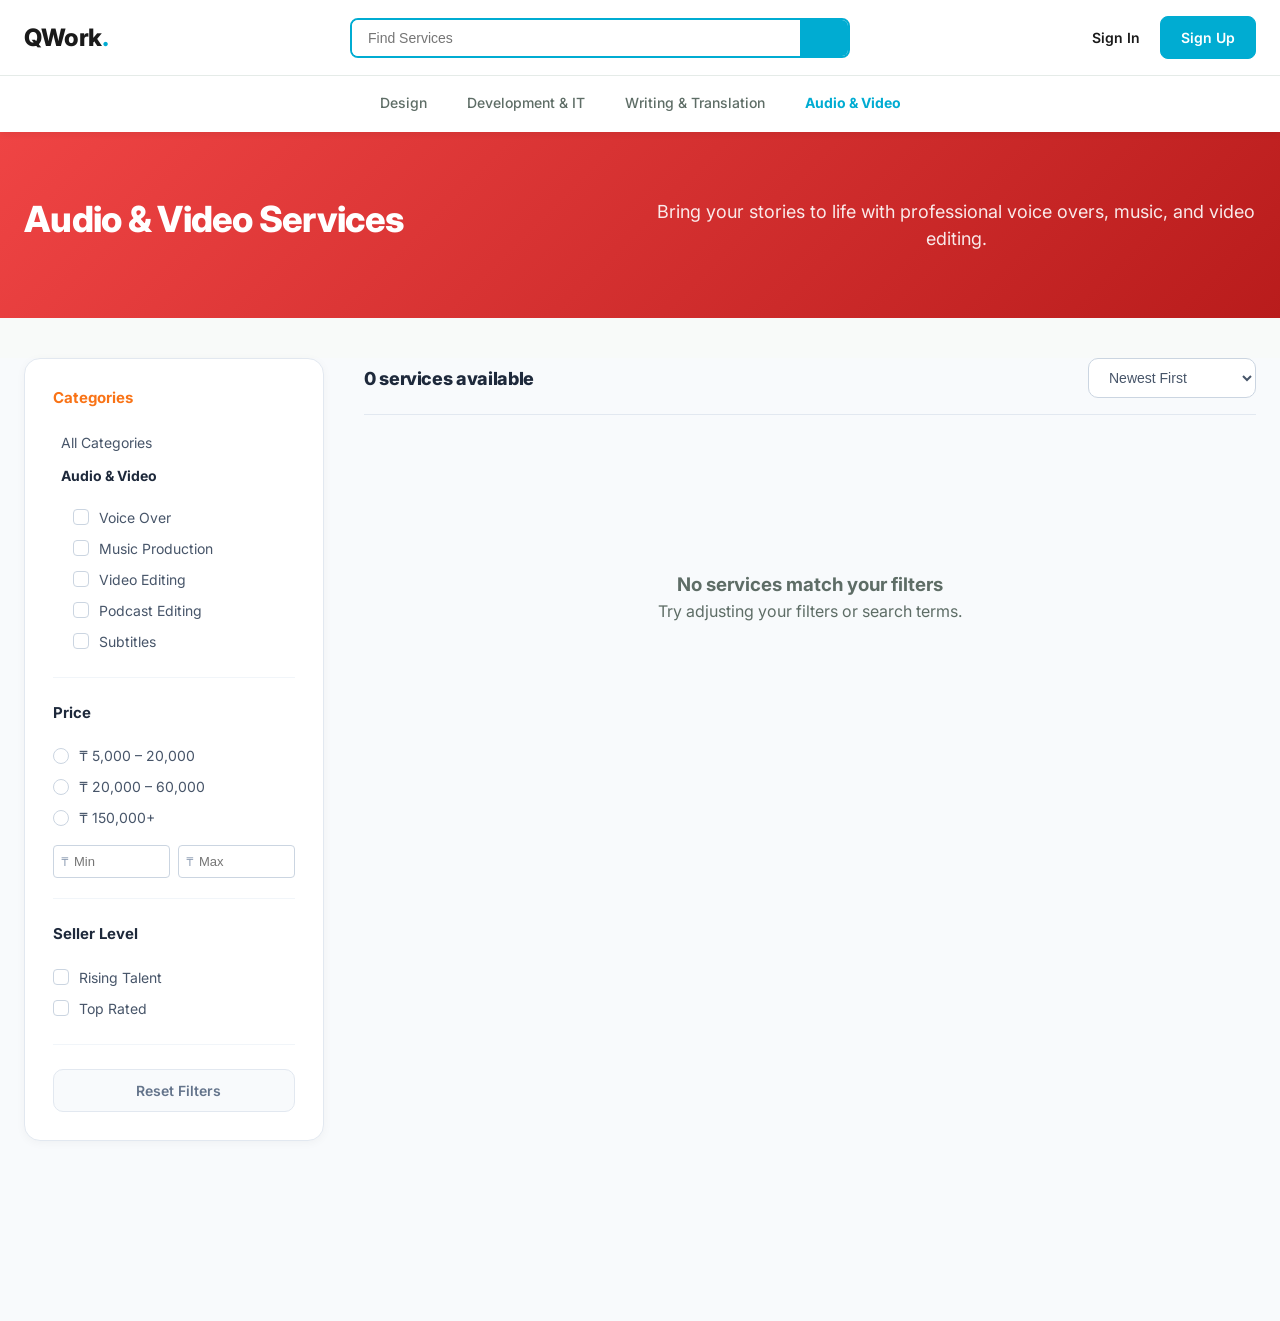
==== frontend/audio.html @ 4cd012d3 "Add category pages and unify header navigation Add category-specific listing pages (design.html, dev" ====
<!DOCTYPE html>
<html lang="en">

<head>
    <meta charset="UTF-8">
    <meta name="viewport" content="width=device-width, initial-scale=1.0">
    <title>Audio & Video Services - QWork</title>
    <link rel="preconnect" href="https://fonts.googleapis.com">
    <link rel="preconnect" href="https://fonts.gstatic.com" crossorigin>
    <link href="https://fonts.googleapis.com/css2?family=Inter:wght@400;500;600;700;800&display=swap" rel="stylesheet">
    <link rel="stylesheet" href="styles.css">
    <script src="https://unpkg.com/@phosphor-icons/web"></script>
    <style>
        .category-hero {
            background: linear-gradient(135deg, #ef4444 0%, #b91c1c 100%);
            padding: 60px 0;
            color: white;
            text-align: center;
            margin-bottom: 40px;
        }

        .category-hero h1 {
            font-size: 36px;
            font-weight: 800;
            margin-bottom: 12px;
        }

        .category-hero p {
            font-size: 18px;
            opacity: 0.9;
        }

        .catalog-container {
            max-width: 1400px;
            margin: 0 auto;
            padding: 0 24px 80px;
        }

        .catalog-grid {
            display: grid;
            grid-template-columns: repeat(auto-fill, minmax(300px, 1fr));
            gap: 24px;
        }

        .no-results {
            grid-column: 1 / -1;
            text-align: center;
            padding: 100px 0;
            color: var(--text-secondary);
        }

        .no-results i {
            font-size: 64px;
            margin-bottom: 16px;
            opacity: 0.2;
        }
    </style>
</head>

<body>
    <header class="header">
        <div class="header-top">
            <div class="nav-container">
                <a href="index.html" class="logo">QWork</a>
                <div class="header-search">
                    <input type="text" placeholder="Find Services">
                    <button type="submit" class="search-btn"><i class="ph ph-magnifying-glass"></i></button>
                </div>
                <div class="header-actions" id="guest-actions">
                    <a href="auth.html" class="sign-in-link">Sign In</a>
                    <a href="auth.html" class="btn btn-primary">Sign Up</a>
                </div>
                <div class="header-actions" id="user-actions" style="display: none;">
                    <a href="dashboard.html" class="nav-item">Dashboard</a>
                    <a href="messages.html" class="nav-item">Messages</a>
                    <button class="icon-btn" aria-label="Notifications" style="font-size: 20px; color: var(--text-secondary);"><i class="ph ph-bell"></i></button>
                    <div class="user-dropdown-wrapper" id="user-dropdown">
                        <div class="user-profile-trigger" id="profile-trigger">
                            <img src="https://i.pravatar.cc/100?img=1" alt="Profile" id="user-avatar" class="avatar-small" style="width: 32px; height: 32px; border-radius: 50%; object-fit: cover; border: 1px solid var(--border);">
                            <span id="user-name-display" class="user-name-display">User</span>
                            <i class="ph ph-caret-down" style="font-size: 12px; color: var(--text-secondary);"></i>
                        </div>
                        <div class="user-dropdown-menu">
                            <a href="profile.html" class="user-menu-item">Profile</a>
                            <a href="profile.html?edit=true" class="user-menu-item">Settings</a>
                            <a href="#" class="user-menu-item">Cash Flow</a>
                            <div class="user-menu-divider"></div>
                            <a href="#" onclick="logoutUser(event)" class="user-menu-item sign-out">Sign out</a>
                        </div>
                    </div>
                </div>
            </div>
        </div>
        <div class="header-bottom">
            <div class="nav-container">
                <ul class="category-nav">
                    <li class="cat-item has-dropdown">
                        <a href="design.html">Design</a>
                        <div class="cat-dropdown">
                            <div class="dropdown-col">
                                <h4>Design</h4>
                                <a href="design.html?sub=Logo Design">Logo Design</a>
                                <a href="design.html?sub=Brand Identity">Brand Identity</a>
                                <a href="design.html?sub=Illustration">Illustration</a>
                            </div>
                            <div class="dropdown-divider"></div>
                            <div class="dropdown-col">
                                <h4 style="visibility: hidden;">&nbsp;</h4>
                                <a href="design.html?sub=UI/UX Design">UI/UX Design</a>
                                <a href="design.html?sub=Poster & Flyer">Poster & Flyer</a>
                            </div>
                        </div>
                    </li>
                    <li class="cat-item has-dropdown">
                        <a href="development.html">Development & IT</a>
                        <div class="cat-dropdown">
                            <div class="dropdown-col">
                                <h4>Development & IT</h4>
                                <a href="development.html?sub=Web Development">Web Development</a>
                                <a href="development.html?sub=Mobile Apps">Mobile Apps</a>
                                <a href="development.html?sub=WordPress">WordPress</a>
                            </div>
                            <div class="dropdown-divider"></div>
                            <div class="dropdown-col">
                                <h4 style="visibility: hidden;">&nbsp;</h4>
                                <a href="development.html?sub=SEO">SEO</a>
                                <a href="development.html?sub=Database">Database</a>
                            </div>
                        </div>
                    </li>
                    <li class="cat-item has-dropdown">
                        <a href="writing.html">Writing & Translation</a>
                        <div class="cat-dropdown">
                            <div class="dropdown-col">
                                <h4>Writing & Translation</h4>
                                <a href="writing.html?sub=Articles & Blog Posts">Articles & Blog Posts</a>
                                <a href="writing.html?sub=Copywriting">Copywriting</a>
                                <a href="writing.html?sub=Translations">Translations</a>
                            </div>
                            <div class="dropdown-divider"></div>
                            <div class="dropdown-col">
                                <h4 style="visibility: hidden;">&nbsp;</h4>
                                <a href="writing.html?sub=Proofreading">Proofreading</a>
                                <a href="writing.html?sub=Creative Writing">Creative Writing</a>
                            </div>
                        </div>
                    </li>
                    <li class="cat-item has-dropdown">
                        <a href="audio.html" style="color: var(--primary); font-weight: 700;">Audio & Video</a>
                        <div class="cat-dropdown">
                            <div class="dropdown-col">
                                <h4>Audio & Video</h4>
                                <a href="audio.html?sub=Voice Over">Voice Over</a>
                                <a href="audio.html?sub=Music Production">Music Production</a>
                                <a href="audio.html?sub=Video Editing">Video Editing</a>
                            </div>
                            <div class="dropdown-divider"></div>
                            <div class="dropdown-col">
                                <h4 style="visibility: hidden;">&nbsp;</h4>
                                <a href="audio.html?sub=Podcast Editing">Podcast Editing</a>
                                <a href="audio.html?sub=Subtitles">Subtitles</a>
                            </div>
                        </div>
                    </li>
                </ul>
            </div>
        </div>
    </header>

    <div class="category-hero">
        <div class="nav-container">
            <h1>Audio & Video Services</h1>
            <p>Bring your stories to life with professional voice overs, music, and video editing.</p>
        </div>
    </div>

    <main class="catalog-page-wrapper">
        <div class="catalog-container">
            <!-- Sidebar with Filters -->
            <aside class="catalog-sidebar">
                <div class="filter-section">
                    <span class="filter-section-title orange">Categories</span>
                    <ul class="filter-category-list">
                        <li class="filter-category-item" onclick="window.location.href='index.html'"><i class="ph ph-caret-left"></i> All Categories</li>
                        <li class="filter-category-item active"><i class="ph ph-caret-down"></i> Audio & Video</li>
                        <div class="filter-controls" style="padding-left: 20px; margin-top: 10px;">
                            <label class="custom-control">
                                <input type="checkbox" name="subcategory" value="Voice Over" onchange="applyFilters()">
                                <span>Voice Over</span>
                            </label>
                            <label class="custom-control">
                                <input type="checkbox" name="subcategory" value="Music Production" onchange="applyFilters()">
                                <span>Music Production</span>
                            </label>
                            <label class="custom-control">
                                <input type="checkbox" name="subcategory" value="Video Editing" onchange="applyFilters()">
                                <span>Video Editing</span>
                            </label>
                            <label class="custom-control">
                                <input type="checkbox" name="subcategory" value="Podcast Editing" onchange="applyFilters()">
                                <span>Podcast Editing</span>
                            </label>
                            <label class="custom-control">
                                <input type="checkbox" name="subcategory" value="Subtitles" onchange="applyFilters()">
                                <span>Subtitles</span>
                            </label>
                        </div>
                    </ul>
                </div>

                <div class="filter-section">
                    <span class="filter-section-title">Price</span>
                    <div class="filter-controls">
                        <label class="custom-control">
                            <input type="radio" name="price_range" onchange="setPriceRange(5000, 20000)">
                            <span>₸ 5,000 – 20,000</span>
                        </label>
                        <label class="custom-control">
                            <input type="radio" name="price_range" onchange="setPriceRange(20000, 60000)">
                            <span>₸ 20,000 – 60,000</span>
                        </label>
                        <label class="custom-control">
                            <input type="radio" name="price_range" onchange="setPriceRange(150000, null)">
                            <span>₸ 150,000+</span>
                        </label>
                    </div>
                    <div class="price-range-container">
                        <div class="price-input-box">
                            <input type="number" id="min-price" placeholder="Min" oninput="applyFilters()">
                        </div>
                        <div class="price-input-box">
                            <input type="number" id="max-price" placeholder="Max" oninput="applyFilters()">
                        </div>
                    </div>
                </div>

                <div class="filter-section">
                    <span class="filter-section-title">Seller Level</span>
                    <div class="filter-controls">
                        <label class="custom-control">
                            <input type="checkbox" name="level">
                            <span>Rising Talent</span>
                        </label>
                        <label class="custom-control">
                            <input type="checkbox" name="level">
                            <span>Top Rated</span>
                        </label>
                    </div>
                </div>

                <div class="filter-footer">
                    <button class="reset-filters-btn" onclick="resetFilters()">
                        <i class="ph ph-arrows-counter-clockwise"></i> Reset Filters
                    </button>
                </div>
            </aside>

            <!-- Main Content Area -->
            <section class="dashboard-content">
                <div class="catalog-results-header">
                    <div class="results-info" id="results-count">0 services available</div>
                    <div class="sort-dropdown">
                        <select onchange="applyFilters()" id="sort-select">
                            <option value="newest">Newest First</option>
                            <option value="price-low">Price: Low to High</option>
                            <option value="price-high">Price: High to Low</option>
                        </select>
                    </div>
                </div>
                <div class="catalog-grid" id="catalog-grid">
                    <!-- Dynamic cards injected here -->
                </div>

                <!-- Show More -->
                <div class="show-more-container" id="show-more-wrapper" style="display: none;">
                    <button class="show-more-btn" onclick="showMore()">
                        Show More Services <i class="ph ph-caret-down"></i>
                    </button>
                </div>
            </section>
        </div>
    </main>

    <script src="script.js"></script>
    <script>
        let allGigs = [];
        let filteredGigs = [];
        let visibleCount = 9;

        document.addEventListener('DOMContentLoaded', () => {
            allGigs = JSON.parse(localStorage.getItem('qwork_my_gigs') || '[]')
                        .filter(g => g.category === 'Audio & Video' && g.status === 'Active');
            
            // Handle subcategory deep linking
            const urlParams = new URLSearchParams(window.location.search);
            const subParam = urlParams.get('sub');
            if (subParam) {
                const checkbox = Array.from(document.querySelectorAll('input[name="subcategory"]'))
                    .find(cb => cb.value === subParam);
                if (checkbox) checkbox.checked = true;
            }
            
            applyFilters();
        });

        function applyFilters() {
            filteredGigs = [...allGigs];

            // Filter by subcategory
            const selectedSubs = Array.from(document.querySelectorAll('input[name="subcategory"]:checked')).map(cb => cb.value);
            if (selectedSubs.length > 0) {
                filteredGigs = filteredGigs.filter(g => selectedSubs.includes(g.subcategory));
            }

            // Filter by price
            const min = document.getElementById('min-price').value;
            const max = document.getElementById('max-price').value;
            if (min) filteredGigs = filteredGigs.filter(g => Number(g.price) >= Number(min));
            if (max) filteredGigs = filteredGigs.filter(g => Number(g.price) <= Number(max));

            // Sort
            const sortBy = document.getElementById('sort-select').value;
            if (sortBy === 'price-low') filteredGigs.sort((a, b) => a.price - b.price);
            if (sortBy === 'price-high') filteredGigs.sort((a, b) => b.price - a.price);
            if (sortBy === 'newest') filteredGigs.sort((a, b) => b.id - a.id);

            visibleCount = 9;
            renderGigs();
        }

        function setPriceRange(min, max) {
            document.getElementById('min-price').value = min || '';
            document.getElementById('max-price').value = max || '';
            applyFilters();
        }

        function showMore() {
            visibleCount += 9;
            renderGigs();
        }

        function renderGigs() {
            const grid = document.getElementById('catalog-grid');
            const wrapper = document.getElementById('show-more-wrapper');
            const countDisplay = document.getElementById('results-count');
            
            const toShow = filteredGigs.slice(0, visibleCount);
            
            countDisplay.textContent = `${filteredGigs.length} services available`;

            if (filteredGigs.length === 0) {
                grid.innerHTML = `
                    <div class="no-results">
                        <i class="ph ph-magnifying-glass"></i>
                        <h3>No services match your filters</h3>
                        <p>Try adjusting your filters or search terms.</p>
                    </div>
                `;
                wrapper.style.display = 'none';
                return;
            }

            grid.innerHTML = '';
            toShow.forEach(gig => {
                const card = document.createElement('div');
                card.className = 'service-card';
                card.onclick = () => window.location.href = `service-detail.html?id=${gig.id}`;
                
                const imgHtml = gig.image
                    ? `<img src="${gig.image}" alt="${gig.title}">`
                    : `<div style="height:100%; display:flex; align-items:center; justify-content:center; background:#e2e8f0;"><i class="ph ph-image" style="font-size:48px; color:#94a3b8;"></i></div>`;

                const authorName = gig.author_name || "User";
                const authorAvatar = gig.author_avatar || "https://i.pravatar.cc/100?img=1";

                card.innerHTML = `
                    <div class="service-image">
                        ${imgHtml}
                        <span class="service-tag">${gig.subcategory || gig.category}</span>
                    </div>
                    <div class="service-content">
                        <div class="service-author">
                            <img src="${authorAvatar}" alt="${authorName}">
                            <div>
                                <span class="author-name">${authorName}</span>
                                <span class="author-rating"><i class="ph-fill ph-star"></i> 5.0 (New)</span>
                            </div>
                        </div>
                        <h3 class="service-title">${gig.title}</h3>
                        <div class="service-footer">
                            <span class="price-label">FROM</span>
                            <span class="price-value">₸ ${Number(gig.price).toLocaleString()}</span>
                        </div>
                    </div>
                `;
                grid.appendChild(card);
            });

            // Toggle Show More button
            if (visibleCount < filteredGigs.length) {
                wrapper.style.display = 'flex';
            } else {
                wrapper.style.display = 'none';
            }
        }

        function resetFilters() {
            document.querySelectorAll('input[name="subcategory"]').forEach(cb => cb.checked = false);
            document.querySelectorAll('input[name="price_range"]').forEach(rb => rb.checked = false);
            document.querySelectorAll('input[name="level"]').forEach(cb => cb.checked = false);
            document.getElementById('min-price').value = '';
            document.getElementById('max-price').value = '';
            document.getElementById('sort-select').value = 'newest';
            applyFilters();
        }
    </script>
</body>
</html>
---- frontend/styles.css ----
:root {
    --primary: #00acd2;
    --primary-dark: #aeff00;
    --primary-light: #E5F4EE;
    --secondary: #EAF0EC;
    --bg-color: #F8FAF9;
    --text-primary: #1A1A1A;
    --text-secondary: #5E6D66;
    --white: #FFFFFF;
    --border: #E5EBE8;
    --shadow-sm: 0 4px 6px -1px rgba(0, 0, 0, 0.05);
    --shadow-md: 0 10px 15px -3px rgba(0, 0, 0, 0.08);
    --shadow-lg: 0 20px 25px -5px rgba(0, 0, 0, 0.1);

    --radius-sm: 8px;
    --radius-md: 16px;
    --radius-lg: 24px;
    --radius-full: 9999px;

    --font-main: 'Inter', sans-serif;
}

* {
    margin: 0;
    padding: 0;
    box-sizing: border-box;
}

body {
    font-family: var(--font-main);
    background-color: var(--bg-color);
    color: var(--text-primary);
    line-height: 1.5;
    -webkit-font-smoothing: antialiased;
}

a {
    text-decoration: none;
    color: inherit;
}

button {
    cursor: pointer;
    border: none;
    background: none;
    font-family: inherit;
}

/* Header */
.header {
    background: var(--white);
    position: sticky;
    top: 0;
    z-index: 100;
    box-shadow: 0 4px 6px -1px rgba(0, 0, 0, 0.05);
}

.header-top {
    padding: 16px 0;
    border-bottom: 1px solid var(--border);
}

.nav-container {
    max-width: 1450px;
    margin: 0 auto;
    padding: 0 24px;
    display: flex;
    align-items: center;
    justify-content: space-between;
}

.logo {
    font-size: 24px;
    font-weight: 800;
    color: var(--text-primary);
    letter-spacing: -0.5px;
}

.logo::after {
    content: '.';
    color: var(--primary);
}

.header-search {
    flex: 1;
    max-width: 500px;
    margin: 0 40px;
    display: flex;
    background: var(--white);
    border: 2px solid var(--primary);
    border-radius: var(--radius-sm);
    overflow: hidden;
}

.header-search input {
    flex: 1;
    border: none;
    padding: 10px 16px;
    outline: none;
    font-size: 14px;
}

.search-btn {
    background: var(--primary);
    color: white;
    border: none;
    padding: 0 24px;
    cursor: pointer;
    display: flex;
    align-items: center;
    justify-content: center;
    font-size: 18px;
    transition: background 0.2s;
}

.search-btn:hover {
    background: var(--primary-dark);
}

.header-actions {
    display: flex;
    align-items: center;
    gap: 20px;
}

.sign-in-link {
    font-size: 14px;
    font-weight: 600;
    color: var(--text-primary);
}

.sign-in-link:hover {
    color: var(--primary);
}

.freelancer-link {
    font-size: 14px;
    color: var(--text-primary);
    font-weight: 500;
}

.freelancer-link:hover {
    color: var(--primary);
}

.nav-item {
    font-size: 14px;
    font-weight: 500;
    color: var(--text-secondary);
    transition: color 0.2s;
    text-decoration: none;
}

.nav-item:hover {
    color: var(--primary);
}

/* User Dropdown */
.user-dropdown-wrapper {
    position: relative;
    display: flex;
    align-items: center;
    cursor: pointer;
    padding-left: 20px;
    margin-left: 10px;
    border-left: 1px solid var(--border);
}

.user-profile-trigger {
    display: flex;
    align-items: center;
    gap: 8px;
    transition: opacity 0.2s;
}

.user-profile-trigger:hover {
    opacity: 0.8;
}

.user-name-display {
    font-size: 14px;
    font-weight: 600;
    color: var(--text-primary);
}

.user-dropdown-menu {
    position: absolute;
    top: calc(100% + 15px);
    right: 0;
    width: 200px;
    background: var(--white);
    border-radius: var(--radius-sm);
    box-shadow: 0 10px 25px rgba(0, 0, 0, 0.1);
    border: 1px solid var(--border);
    opacity: 0;
    visibility: hidden;
    transform: translateY(10px);
    transition: all 0.2s cubic-bezier(0.16, 1, 0.3, 1);
    z-index: 1000;
    overflow: hidden;
}

.user-dropdown-wrapper.active .user-dropdown-menu {
    opacity: 1;
    visibility: visible;
    transform: translateY(0);
}

.user-menu-item {
    display: flex;
    align-items: center;
    padding: 12px 20px;
    font-size: 14px;
    color: var(--text-secondary);
    transition: all 0.2s;
    font-weight: 500;
}

.user-menu-item:hover {
    background: #f8fafc;
    color: var(--primary);
}

.user-menu-divider {
    height: 1px;
    background: var(--border);
    margin: 4px 0;
}

.user-menu-item.sign-out {
    color: #ef4444;
}

.user-menu-item.sign-out:hover {
    background: #fef2f2;
}

.btn {
    padding: 10px 20px;
    border-radius: var(--radius-sm);
    font-weight: 600;
    font-size: 14px;
    transition: all 0.2s ease;
    display: inline-block;
    text-align: center;
}

.btn-primary {
    background: var(--primary);
    color: var(--white);
    border: 1px solid var(--primary);
}

.btn-primary:hover {
    background: var(--primary-dark);
    transform: translateY(-1px);
    box-shadow: 0 4px 8px rgba(0, 150, 94, 0.15);
}

.btn-secondary {
    background: var(--border);
    color: var(--text-primary);
}

.btn-secondary:hover {
    background: #d0d8d4;
}

/* Header Bottom Categories */
.header-bottom {
    padding: 0;
    background: var(--white);
}

.category-nav {
    display: flex;
    justify-content: center;
    list-style: none;
    gap: 0;
    margin: 0;
    padding: 0;
    width: 100%;
}

.cat-item {
    position: relative;
}

.cat-item>a {
    display: block;
    padding: 16px 20px;
    font-size: 14px;
    color: var(--text-secondary);
    font-weight: 500;
    text-decoration: none;
    border-bottom: 3px solid transparent;
    transition: all 0.2s;
}

.cat-item>a:hover,
.cat-item>a.active-cat {
    color: var(--primary);
    border-bottom-color: var(--primary);
}

.cat-dropdown {
    position: absolute;
    top: 100%;
    left: 50%;
    transform: translateX(-50%) translateY(10px);
    background: var(--white);
    box-shadow: 0 10px 40px rgba(0, 0, 0, 0.08);
    border-radius: 12px;
    padding: 24px;
    display: flex;
    justify-content: flex-start;
    gap: 0;
    width: max-content;
    opacity: 0;
    visibility: hidden;
    transition: all 0.2s cubic-bezier(0.16, 1, 0.3, 1);
    border: 1px solid var(--border);
    z-index: 1000;
}

.cat-item:hover .cat-dropdown {
    opacity: 1;
    visibility: visible;
    transform: translateX(-50%) translateY(0);
}

.dropdown-col {
    display: flex;
    flex-direction: column;
    gap: 10px;
    min-width: 170px;
}

.dropdown-divider {
    width: 1px;
    background: #f1f5f9;
    margin: 0 24px;
    align-self: stretch;
}

.dropdown-col h4 {
    font-size: 14px;
    font-weight: 700;
    color: #1e293b;
    margin-bottom: 12px;
    white-space: nowrap;
    letter-spacing: -0.2px;
}

.dropdown-col a {
    font-size: 13px;
    color: var(--text-secondary);
    text-decoration: none;
    transition: color 0.1s;
    display: block;
}

.dropdown-col a:hover {
    color: var(--primary);
}

.dropdown-col a.active-sub {
    color: var(--primary);
    font-weight: 600;
}

main {
    max-width: 1280px;
    margin: 0 auto;
    padding: 40px 24px;
}

.catalog-page-wrapper main {
    max-width: none;
    margin: 0;
    padding: 0;
}

/* Hero */
.hero {
    display: flex;
    align-items: center;
    justify-content: space-between;
    padding: 40px 0 80px;
    gap: 40px;
}

.hero-content {
    flex: 1;
    max-width: 500px;
}

.badge {
    display: inline-block;
    background: var(--primary-light);
    color: var(--primary);
    padding: 6px 12px;
    border-radius: var(--radius-full);
    font-size: 10px;
    font-weight: 800;
    letter-spacing: 0.5px;
    margin-bottom: 24px;
}

.hero h1 {
    font-size: 56px;
    font-weight: 800;
    line-height: 1.1;
    letter-spacing: -1.5px;
    margin-bottom: 24px;
}

.hero h1 .highlight {
    color: var(--primary);
}

.hero p {
    font-size: 18px;
    color: var(--text-secondary);
    margin-bottom: 40px;
    line-height: 1.6;
}

.hero-search {
    display: flex;
    align-items: center;
    background: var(--white);
    padding: 8px 8px 8px 24px;
    border-radius: var(--radius-full);
    box-shadow: var(--shadow-md);
    margin-bottom: 40px;
    flex-wrap: wrap;
    gap: 8px;
}

.hero-search input {
    flex: 1;
    min-width: 150px;
    border: none;
    outline: none;
    padding: 0 16px;
    font-size: 15px;
}

.hero-trust {
    display: flex;
    align-items: center;
    gap: 16px;
    flex-wrap: wrap;
}

.avatars {
    display: flex;
    align-items: center;
}

.avatar {
    width: 32px;
    height: 32px;
    border-radius: 50%;
    border: 2px solid var(--bg-color);
    object-fit: cover;
    margin-left: -10px;
}

.avatar:first-child {
    margin-left: 0;
}

.avatar-count {
    width: 32px;
    height: 32px;
    border-radius: 50%;
    background: var(--primary);
    color: var(--white);
    display: flex;
    align-items: center;
    justify-content: center;
    font-size: 10px;
    font-weight: 700;
    margin-left: -10px;
    border: 2px solid var(--bg-color);
    z-index: 10;
}

.trust-text {
    font-size: 12px;
    font-weight: 500;
    color: var(--text-secondary);
}

.hero-image-wrapper {
    flex: 1;
    position: relative;
    max-width: 600px;
}

.hero-image {
    width: 100%;
    border-radius: var(--radius-lg);
    box-shadow: var(--shadow-lg);
    object-fit: cover;
}

.floating-badge {
    position: absolute;
    bottom: -20px;
    left: -20px;
    background: var(--white);
    padding: 12px 20px;
    border-radius: var(--radius-md);
    box-shadow: var(--shadow-md);
    display: flex;
    align-items: center;
    gap: 12px;
    animation: float 5s ease-in-out infinite;
    z-index: 10;
}

@keyframes float {
    0% {
        transform: translateY(0px);
    }

    50% {
        transform: translateY(-10px);
    }

    100% {
        transform: translateY(0px);
    }
}

.badge-icon {
    width: 40px;
    height: 40px;
    background: var(--primary-light);
    color: var(--primary);
    border-radius: 50%;
    display: flex;
    align-items: center;
    justify-content: center;
    font-size: 24px;
}

.badge-info {
    display: flex;
    flex-direction: column;
}

.badge-title {
    font-size: 10px;
    color: var(--text-secondary);
    font-weight: 700;
    letter-spacing: 0.5px;
}

.badge-name {
    font-weight: 700;
    font-size: 16px;
}

/* Sections */
.section-header {
    display: flex;
    justify-content: space-between;
    align-items: flex-end;
    margin-bottom: 40px;
}

.section-header h2 {
    font-size: 32px;
    font-weight: 800;
    margin-bottom: 8px;
    letter-spacing: -0.5px;
}

.section-header p {
    color: var(--text-secondary);
    font-size: 15px;
}

.view-all {
    color: var(--primary);
    font-weight: 600;
    display: flex;
    align-items: center;
    gap: 8px;
}

.view-all:hover {
    text-decoration: underline;
}

/* Categories */
.categories {
    padding: 40px 0;
}

.category-grid {
    display: grid;
    grid-template-columns: repeat(4, 1fr);
    grid-auto-rows: minmax(120px, auto);
    gap: 20px;
}

.category-card {
    background: var(--white);
    padding: 24px;
    border-radius: var(--radius-lg);
    box-shadow: var(--shadow-sm);
    transition: all 0.3s ease;
    cursor: pointer;
    display: flex;
    flex-direction: column;
    justify-content: center;
    border: 1px solid transparent;
}

.category-card:hover {
    box-shadow: var(--shadow-md);
    transform: translateY(-4px);
    border-color: var(--primary-light);
}

.category-card.large {
    grid-column: span 2;
    grid-row: span 2;
    background: var(--secondary);
    justify-content: flex-start;
}

.icon-wrapper {
    width: 48px;
    height: 48px;
    background: var(--white);
    border-radius: var(--radius-full);
    display: flex;
    align-items: center;
    justify-content: center;
    font-size: 24px;
    color: var(--primary);
    margin-bottom: 16px;
    box-shadow: var(--shadow-sm);
}

.category-card.large .icon-wrapper {
    margin-bottom: auto;
}

.category-card h3 {
    font-size: 16px;
    font-weight: 700;
    margin-bottom: 4px;
}

.category-card.large h3 {
    font-size: 24px;
    margin-top: 16px;
}

.category-card p {
    font-size: 14px;
    color: var(--text-secondary);
}

/* Featured Services */
.featured-services {
    padding: 60px 0;
}

.services-grid {
    display: grid;
    grid-template-columns: repeat(4, 1fr);
    gap: 24px;
}

.service-card {
    background: var(--white);
    border-radius: var(--radius-lg);
    overflow: hidden;
    box-shadow: var(--shadow-sm);
    transition: all 0.3s ease;
    display: flex;
    flex-direction: column;
    cursor: pointer;
    border: 1px solid var(--border);
}

.service-card:hover {
    box-shadow: var(--shadow-lg);
    transform: translateY(-6px);
    border-color: var(--primary-light);
}

.service-image {
    position: relative;
    height: 180px;
    overflow: hidden;
}

.service-image img {
    width: 100%;
    height: 100%;
    object-fit: cover;
    transition: transform 0.5s ease;
}

.service-card:hover .service-image img {
    transform: scale(1.05);
}

.service-tag {
    position: absolute;
    top: 16px;
    left: 16px;
    background: rgba(255, 255, 255, 0.95);
    backdrop-filter: blur(4px);
    color: var(--text-primary);
    font-size: 10px;
    font-weight: 800;
    padding: 6px 10px;
    border-radius: var(--radius-full);
    box-shadow: var(--shadow-sm);
}

.service-content {
    padding: 20px;
    flex: 1;
    display: flex;
    flex-direction: column;
}

.service-author {
    display: flex;
    align-items: center;
    gap: 12px;
    margin-bottom: 12px;
}

.service-author img {
    width: 32px;
    height: 32px;
    border-radius: 50%;
    object-fit: cover;
}

.author-name {
    display: block;
    font-size: 14px;
    font-weight: 600;
}

.author-rating {
    display: flex;
    align-items: center;
    gap: 4px;
    font-size: 12px;
    color: var(--text-secondary);
    font-weight: 500;
}

.author-rating i {
    color: #FBBF24;
}

.service-title {
    font-size: 16px;
    font-weight: 700;
    line-height: 1.4;
    margin-bottom: auto;
}

.service-footer {
    display: flex;
    justify-content: space-between;
    align-items: flex-end;
    margin-top: 20px;
    padding-top: 16px;
    border-top: 1px dashed var(--border);
}

.price-label {
    font-size: 10px;
    color: var(--text-secondary);
    font-weight: 700;
    letter-spacing: 0.5px;
}

.price-value {
    font-size: 18px;
    font-weight: 800;
    color: var(--primary);
}

/* Why Choose */
.why-choose {
    padding: 60px 0;
}

.why-choose-container {
    background: var(--primary);
    border-radius: var(--radius-lg);
    padding: 60px;
    display: flex;
    align-items: center;
    justify-content: space-between;
    gap: 60px;
}

.why-content {
    flex: 1;
    color: var(--white);
}

.why-content h2 {
    font-size: 40px;
    font-weight: 800;
    margin-bottom: 40px;
    line-height: 1.1;
    letter-spacing: -1px;
}

.feature-list {
    display: flex;
    flex-direction: column;
    gap: 32px;
}

.feature-item {
    display: flex;
    gap: 20px;
}

.feature-icon {
    width: 48px;
    height: 48px;
    background: rgba(255, 255, 255, 0.15);
    border-radius: var(--radius-full);
    display: flex;
    align-items: center;
    justify-content: center;
    font-size: 24px;
    flex-shrink: 0;
}

.feature-item h4 {
    font-size: 18px;
    font-weight: 700;
    margin-bottom: 6px;
}

.feature-item p {
    font-size: 15px;
    opacity: 0.85;
    line-height: 1.6;
}

.stats-card {
    background: var(--primary-dark);
    padding: 40px;
    border-radius: var(--radius-lg);
    color: var(--white);
    min-width: 340px;
    box-shadow: var(--shadow-lg);
}

.stat-main {
    display: flex;
    align-items: center;
    gap: 24px;
    margin-bottom: 32px;
    padding-bottom: 32px;
    border-bottom: 1px solid rgba(255, 255, 255, 0.1);
}

.stat-icon-large {
    width: 64px;
    height: 64px;
    background: var(--white);
    color: var(--primary);
    border-radius: var(--radius-lg);
    display: flex;
    align-items: center;
    justify-content: center;
    font-size: 32px;
}

.stat-label {
    display: block;
    font-size: 10px;
    font-weight: 700;
    opacity: 0.7;
    letter-spacing: 1px;
    margin-bottom: 4px;
    text-transform: uppercase;
}

.stat-value {
    font-size: 32px;
    font-weight: 800;
    line-height: 1;
}

.stat-secondary-grid {
    display: grid;
    grid-template-columns: 1fr 1fr;
    gap: 24px;
}

.stat-value-small {
    font-size: 24px;
    font-weight: 800;
}

/* Footer */
.footer {
    background: var(--white);
    padding: 60px 24px 24px;
}

.footer-content {
    max-width: 1280px;
    margin: 0 auto;
    display: flex;
    justify-content: space-between;
    margin-bottom: 60px;
    flex-wrap: wrap;
    gap: 40px;
}

.footer-logo {
    font-size: 24px;
    font-weight: 800;
    color: var(--text-primary);
    margin-bottom: 16px;
    letter-spacing: -0.5px;
}

.footer-tagline {
    color: var(--text-secondary);
    font-size: 14px;
    line-height: 1.6;
    max-width: 320px;
    font-weight: 500;
}

.footer-links {
    display: flex;
    gap: 80px;
    flex-wrap: wrap;
}

.footer-column {
    display: flex;
    flex-direction: column;
    gap: 16px;
}

.footer-column h4 {
    font-size: 12px;
    font-weight: 800;
    color: var(--text-primary);
    letter-spacing: 1px;
    margin-bottom: 8px;
}

.footer-column a {
    font-size: 14px;
    color: var(--text-secondary);
    transition: color 0.2s;
    font-weight: 500;
}

.footer-column a:hover {
    color: var(--primary);
}

.footer-bottom {
    max-width: 1280px;
    margin: 0 auto;
    display: flex;
    justify-content: space-between;
    align-items: center;
    padding-top: 24px;
    border-top: 1px solid var(--border);
    flex-wrap: wrap;
    gap: 20px;
}

.footer-bottom p {
    font-size: 13px;
    color: var(--text-secondary);
    font-weight: 500;
}

.social-links {
    display: flex;
    gap: 16px;
}

.social-links a {
    color: var(--text-secondary);
    font-size: 20px;
    transition: color 0.2s;
}

.social-links a:hover {
    color: var(--primary);
}

/* Responsive */
@media (max-width: 1024px) {
    .hero {
        flex-direction: column;
        text-align: center;
    }

    .hero-content {
        max-width: 100%;
    }

    .hero-search {
        max-width: 600px;
        margin: 0 auto 40px;
    }

    .hero-trust {
        justify-content: center;
    }

    .category-grid,
    .services-grid {
        grid-template-columns: repeat(2, 1fr);
    }

    .why-choose-container {
        flex-direction: column;
        padding: 40px;
    }

    .stats-card {
        width: 100%;
    }
}

@media (max-width: 768px) {

    .nav-links,
    .nav-actions .icon-btn,
    .search-bar-nav {
        display: none;
    }

    .category-grid,
    .services-grid {
        grid-template-columns: 1fr;
    }

    .category-card.large {
        grid-column: span 1;
    }

    .why-choose-container {
        padding: 30px 20px;
    }

    .footer-links {
        gap: 40px;
    }

    .hero h1 {
        font-size: 40px;
    }
}

/* Authentication Page */
.auth-body {
    background-color: var(--bg-color);
    margin: 0;
    padding: 0;
    min-height: 100vh;
}

@media (max-width: 1024px) {
    .auth-body {
        overflow: auto;
    }
}

.auth-container {
    display: flex;
    width: 100%;
    min-height: 100vh;
}

.auth-left {
    flex: 1;
    background: linear-gradient(135deg, var(--primary-dark) 0%, var(--primary) 100%);
    position: relative;
    display: flex;
    flex-direction: column;
    justify-content: space-between;
    padding: 60px;
    color: var(--white);
    overflow: hidden;
}

.auth-logo {
    color: var(--white) !important;
    font-size: 28px;
}

.auth-logo::after {
    color: var(--secondary) !important;
}

.auth-overlay {
    position: absolute;
    top: 0;
    left: 0;
    right: 0;
    bottom: 0;
    background-color: var(--primary-dark);
    opacity: 0.2;
    background-image: radial-gradient(circle at right center, rgba(255, 255, 255, 0.1) 0%, transparent 50%);
    pointer-events: none;
}

.auth-left-content {
    position: relative;
    z-index: 10;
    max-width: 480px;
    margin-bottom: auto;
    margin-top: 20%;
}

.auth-left-content h2 {
    font-size: 48px;
    font-weight: 800;
    line-height: 1.1;
    letter-spacing: -1px;
    margin-bottom: 24px;
}

.auth-left-content p {
    font-size: 18px;
    opacity: 0.9;
    line-height: 1.6;
    margin-bottom: 60px;
}

.auth-testimonial {
    background: rgba(255, 255, 255, 0.1);
    backdrop-filter: blur(10px);
    padding: 32px;
    border-radius: var(--radius-lg);
    border: 1px solid rgba(255, 255, 255, 0.2);
    z-index: 10;
}

.auth-testimonial p {
    font-size: 16px;
    font-style: italic;
    margin-bottom: 24px;
    opacity: 0.95;
}

.testimonial-author {
    display: flex;
    align-items: center;
    gap: 16px;
}

.testimonial-author img {
    width: 48px;
    height: 48px;
    border-radius: 50%;
    border: 2px solid rgba(255, 255, 255, 0.3);
}

.testimonial-author strong {
    display: block;
    font-size: 16px;
}

.testimonial-author span {
    font-size: 14px;
    opacity: 0.8;
}

.auth-right {
    flex: 1;
    display: flex;
    flex-direction: column;
    padding: 40px;
    position: relative;
    background: var(--white);
    max-width: 600px;
    margin: 0 auto;
    width: 100%;
    overflow-y: auto;
}

@media (min-width: 1024px) {
    .auth-right {
        max-width: 50%;
    }
}

.back-link {
    display: inline-flex;
    align-items: center;
    gap: 8px;
    color: var(--text-secondary);
    font-weight: 600;
    font-size: 14px;
    margin-bottom: auto;
    width: max-content;
}

.back-link:hover {
    color: var(--text-primary);
}

.auth-form-wrapper {
    width: 100%;
    max-width: 400px;
    margin: auto auto;
    /* visually centers form vertically */
    padding: 40px 0;
}

.auth-tabs {
    display: flex;
    gap: 24px;
    margin-bottom: 32px;
    border-bottom: 1px solid var(--border);
}

.auth-tab {
    font-size: 16px;
    font-weight: 600;
    color: var(--text-secondary);
    padding: 12px 0;
    position: relative;
    background: transparent;
}

.auth-tab.active {
    color: var(--text-primary);
}

.auth-tab.active::after {
    content: '';
    position: absolute;
    bottom: -1px;
    left: 0;
    width: 100%;
    height: 2px;
    background: var(--primary);
}

.auth-form {
    display: none;
    animation: fadeIn 0.4s ease;
}

.auth-form.active {
    display: block;
}

@keyframes fadeIn {
    from {
        opacity: 0;
        transform: translateY(10px);
    }

    to {
        opacity: 1;
        transform: translateY(0);
    }
}

.form-header {
    margin-bottom: 32px;
}

.form-header h3 {
    font-size: 28px;
    font-weight: 800;
    margin-bottom: 8px;
    letter-spacing: -0.5px;
}

.form-header p {
    color: var(--text-secondary);
    font-size: 15px;
}

.social-btn {
    width: 100%;
    display: flex;
    align-items: center;
    justify-content: center;
    gap: 12px;
    padding: 12px;
    border: 1px solid var(--border);
    border-radius: var(--radius-sm);
    background: var(--white);
    font-size: 15px;
    font-weight: 600;
    color: var(--text-primary);
    transition: all 0.2s;
}

.social-btn:hover {
    background: var(--bg-color);
}

.social-btn img {
    width: 20px;
    height: 20px;
}

.divider {
    display: flex;
    align-items: center;
    text-align: center;
    margin: 24px 0;
}

.divider::before,
.divider::after {
    content: '';
    flex: 1;
    border-bottom: 1px solid var(--border);
}

.divider span {
    padding: 0 16px;
    color: var(--text-secondary);
    font-size: 13px;
    font-weight: 500;
}

.form-group {
    margin-bottom: 20px;
}

.form-row {
    display: flex;
    gap: 16px;
}

.form-row .form-group {
    flex: 1;
}

.form-group label {
    display: block;
    font-size: 14px;
    font-weight: 600;
    margin-bottom: 8px;
    color: var(--text-primary);
}

.form-group input {
    width: 100%;
    padding: 12px 16px;
    border: 1px solid var(--border);
    border-radius: var(--radius-sm);
    font-size: 15px;
    font-family: inherit;
    transition: all 0.2s;
    background: var(--bg-color);
}

.form-group input:focus {
    outline: none;
    border-color: var(--primary);
    box-shadow: 0 0 0 4px var(--primary-light);
    background: var(--white);
}

/* Error states per user request */
.form-group input.input-error,
.create-field input.input-error,
.create-field select.input-error,
.create-field textarea.input-error {
    border-color: #ef4444 !important;
    background: #fef2f2 !important;
}

.error-text {
    color: #ef4444;
    font-size: 12px;
    font-weight: 500;
    margin-top: 4px;
    display: none;
}

/* Dashboard Layout (Restored) */
.dashboard-main {
    background-color: #f8fafc;
    min-height: 100vh;
    padding: 32px 0;
}

.dashboard-container {
    max-width: 1200px;
    margin: 0 auto;
    padding: 0 24px;
    display: flex;
    gap: 32px;
    align-items: flex-start;
}

/* Catalog Layout (Clean & Integrated) */
.catalog-page-wrapper {
    background-color: #f8fafc;
    /* Matches body background for seamless look */
    min-height: 100vh;
    padding: 0 0 100px;
    /* Removed top padding, using hero for spacing */
}

.catalog-container {
    max-width: 1450px;
    width: 100%;
    margin: 0 auto;
    padding: 40px 24px;
    /* Integrated padding */
    display: flex;
    gap: 40px;
    align-items: flex-start;
}

/* Specific Sidebar for Filters */
.catalog-sidebar {
    width: 300px;
    /* Slightly wider for better readability */
    flex-shrink: 0;
    position: sticky;
    top: 100px;
    background: #ffffff;
    border-radius: 16px;
    /* Smoother corners */
    padding: 28px;
    box-shadow: 0 2px 10px rgba(0, 0, 0, 0.04);
    border: 1px solid #e2e8f0;
}

/* Restore Original Dashboard Sidebar if it existed */
.dashboard-sidebar {
    width: 280px;
    flex-shrink: 0;
    /* Keeps original dashboard styling here if any */
}

.filter-section {
    margin-bottom: 24px;
    padding-bottom: 20px;
    border-bottom: 1px solid #f1f5f9;
}

.filter-section:last-child {
    border-bottom: none;
    margin-bottom: 0;
    padding-bottom: 0;
}

.filter-section-title {
    font-size: 15px;
    font-weight: 700;
    color: #1e293b;
    margin-bottom: 16px;
    display: block;
}

.filter-section-title.orange {
    color: #f97316;
}

/* Category Navigation Style */
.filter-category-list {
    list-style: none;
    padding: 0;
    margin: 0;
}

.filter-category-item {
    font-size: 14px;
    color: #475569;
    padding: 6px 0;
    display: flex;
    align-items: center;
    gap: 8px;
    cursor: pointer;
    transition: color 0.2s;
}

.filter-category-item:hover {
    color: #2563eb;
}

.filter-category-item i {
    font-size: 12px;
    color: #94a3b8;
}

.filter-category-item.active {
    font-weight: 700;
    color: #1e293b;
}

.filter-category-sub {
    padding-left: 20px;
    margin-top: 4px;
}

/* Clean Custom Controls */
.custom-control {
    display: flex;
    align-items: center;
    gap: 10px;
    padding: 5px 0;
    cursor: pointer;
    font-size: 14px;
    color: #475569;
    transition: all 0.2s;
}

.custom-control:hover {
    color: #1e293b;
}

.custom-control input {
    width: 16px;
    height: 16px;
    border: 1px solid #cbd5e1;
    border-radius: 4px;
    appearance: none;
    cursor: pointer;
    position: relative;
    background: white;
    flex-shrink: 0;
}

.custom-control input:checked {
    background-color: #2563eb;
    border-color: #2563eb;
}

.custom-control input:checked::after {
    content: "✓";
    position: absolute;
    color: white;
    font-size: 10px;
    left: 50%;
    top: 50%;
    transform: translate(-50%, -50%);
}

.custom-control input[type="radio"] {
    border-radius: 50%;
}

.custom-control input[type="radio"]:checked::after {
    content: "";
    width: 6px;
    height: 6px;
    background: white;
    border-radius: 50%;
}

/* Price Inputs Style */
.price-range-container {
    display: flex;
    gap: 8px;
    margin-top: 12px;
}

.price-input-box {
    flex: 1;
    position: relative;
}

.price-input-box input {
    width: 100%;
    padding: 8px 10px 8px 20px;
    border: 1px solid #cbd5e1;
    border-radius: 4px;
    font-size: 13px;
    color: #1e293b;
}

.price-input-box::before {
    content: "₸";
    position: absolute;
    left: 8px;
    top: 50%;
    transform: translateY(-50%);
    color: #94a3b8;
    font-size: 12px;
}

.more-filters-link {
    color: #2563eb;
    font-size: 14px;
    font-weight: 600;
    text-decoration: none;
    display: inline-block;
    margin-top: 10px;
    cursor: pointer;
}

.more-filters-link:hover {
    text-decoration: underline;
}

.filter-footer {
    margin-top: 12px;
}

.reset-filters-btn {
    width: 100%;
    padding: 12px;
    background: #f8fafc;
    border: 1px solid #e2e8f0;
    border-radius: 10px;
    color: #64748b;
    font-size: 14px;
    font-weight: 600;
    cursor: pointer;
    display: flex;
    align-items: center;
    justify-content: center;
    gap: 8px;
    transition: all 0.2s;
}

.reset-filters-btn:hover {
    background: #f1f5f9;
    color: #1e293b;
    border-color: #cbd5e1;
}

/* Results Header */
.catalog-results-header {
    display: flex;
    justify-content: space-between;
    align-items: center;
    margin-bottom: 32px;
    padding-bottom: 16px;
    border-bottom: 1px solid #e2e8f0;
    /* Clear boundary */
}

.results-info {
    font-size: 18px;
    /* Bigger and bolder */
    font-weight: 800;
    color: #1e293b;
    letter-spacing: -0.02em;
}

.sort-dropdown select {
    padding: 10px 16px;
    border: 1px solid #cbd5e1;
    border-radius: 10px;
    background: white;
    font-size: 14px;
    font-weight: 500;
    color: #475569;
    cursor: pointer;
    transition: all 0.2s;
    outline: none;
}

.sort-dropdown select:hover {
    border-color: #2563eb;
    color: #1e293b;
}

/* Catalog Grid - Forced 3 Columns */
.catalog-grid {
    display: grid;
    grid-template-columns: repeat(3, 1fr); /* Exactly 3 cards per row */
    gap: 24px;
    width: 100%;
}

.dashboard-content,
.catalog-content {
    flex: 1;
    min-width: 0;
}

/* Category Hero Styles */
.category-hero {
    background: linear-gradient(135deg, #00acd2 0%, #0089a8 100%);
    padding: 60px 0;
    color: white;
    width: 100%;
}

.category-hero h1 {
    font-size: 42px;
    font-weight: 800;
    margin-bottom: 4px; /* Reduced from 12px */
    letter-spacing: -0.02em;
}

.category-hero p {
    font-size: 18px;
    opacity: 0.9;
    max-width: 600px;
}

.error-text.show {
    display: block;
}

.form-error {
    background-color: #fef2f2;
    border: 1px solid #fecaca;
    color: #b91c1c;
    padding: 12px 16px;
    border-radius: var(--radius-sm);
    font-size: 14px;
    font-weight: 500;
    display: flex;
    align-items: center;
    gap: 8px;
    margin-bottom: 24px;
}

.form-error i {
    font-size: 18px;
    color: #ef4444;
}

.password-hint {
    display: block;
    font-size: 12px;
    color: var(--text-secondary);
    margin-top: 6px;
}

.form-options {
    display: flex;
    align-items: center;
    justify-content: space-between;
    margin-bottom: 24px;
}

.checkbox-container {
    display: flex;
    align-items: center;
    gap: 8px;
    font-size: 14px;
    color: var(--text-secondary);
    cursor: pointer;
}

.forgot-password {
    font-size: 14px;
    font-weight: 600;
    color: var(--primary);
}

/* Show More Button */
.show-more-container {
    display: flex;
    justify-content: center;
    margin-top: 48px;
    padding-top: 32px;
    border-top: 1px solid #e2e8f0;
}

.show-more-btn {
    padding: 14px 48px;
    background: white;
    border: 1px solid #2563eb;
    border-radius: 12px;
    color: #2563eb;
    font-size: 15px;
    font-weight: 700;
    cursor: pointer;
    transition: all 0.2s;
    display: flex;
    align-items: center;
    gap: 10px;
}

.show-more-btn:hover {
    background: #2563eb;
    color: white;
    box-shadow: 0 4px 12px rgba(37, 99, 235, 0.2);
}

.show-more-btn i {
    font-size: 18px;
}

/* Hide Pagination if still in CSS */
.pagination {
    display: none;
}

width: 100%;
padding: 14px;
font-size: 16px;
}

@media (max-width: 1024px) {
    .auth-left {
        display: none;
    }

    .auth-right {
        max-width: 100%;
    }

    .auth-form-wrapper {
        margin: auto auto;
        border-radius: var(--radius-lg);
    }
}

/* --- Dashboard / Profile Page --- */
.bg-gray {
    background: #f8fafc;
}

.dashboard-main {
    padding: 40px 0;
    min-height: calc(100vh - 200px);
}

.dashboard-container {
    max-width: 1280px;
    margin: 0 auto;
    padding: 0 40px;
    display: grid;
    grid-template-columns: 280px 1fr;
    gap: 32px;
    align-items: start;
}

/* Sidebar Profile Card */
.dashboard-sidebar {
    position: sticky;
    top: 100px;
    align-self: start;
    z-index: 10;
}

.profile-card {
    background: var(--white);
    border-radius: var(--radius-md);
    padding: 32px 24px;
    text-align: center;
    border: 1px solid var(--border);
    box-shadow: 0 4px 6px -1px rgba(0, 0, 0, 0.05);
}

.profile-avatar-large {
    width: 120px;
    height: 120px;
    border-radius: 50%;
    object-fit: cover;
    margin-bottom: 16px;
    border: 4px solid #f1f5f9;
}

.profile-name {
    font-size: 20px;
    font-weight: 700;
    margin-bottom: 4px;
}

.profile-role {
    font-size: 14px;
    color: var(--text-secondary);
    display: block;
    margin-bottom: 24px;
}

.profile-stats {
    display: flex;
    flex-direction: column;
    gap: 12px;
    text-align: left;
}

.stat-row {
    display: grid;
    grid-template-columns: auto 1fr auto;
    align-items: center;
    gap: 12px;
    font-size: 13px;
    color: var(--text-secondary);
}

.stat-name {
    width: 90px;
}

.progress-bar-wrapper {
    background: #e2e8f0;
    height: 6px;
    border-radius: 4px;
    overflow: hidden;
}

.progress-bar-fill {
    background: #10b981;
    /* Green color similar to image */
    height: 100%;
    border-radius: 4px;
}

.stat-percent {
    font-weight: 600;
    color: var(--text);
    width: 35px;
    text-align: right;
}

/* Dashboard Content */
.dashboard-content {
    display: flex;
    flex-direction: column;
    gap: 24px;
}

.dashboard-block {
    background: var(--white);
    padding: 24px;
    border-radius: var(--radius-md);
    border: 1px solid var(--border);
    box-shadow: 0 4px 6px -1px rgba(0, 0, 0, 0.05);
}

.dashboard-block h3 {
    font-size: 20px;
    display: flex;
    align-items: center;
    gap: 12px;
    margin: 0;
}

.badge-neutral {
    background: #f1f5f9;
    color: var(--text-secondary);
    padding: 4px 10px;
    border-radius: 20px;
    font-size: 14px;
    font-weight: 600;
}

.flex-between {
    display: flex;
    justify-content: space-between;
    align-items: center;
}

.btn-primary-outline {
    border: 2px solid #10b981;
    color: #10b981;
    background: transparent;
    padding: 8px 24px;
    border-radius: var(--radius-sm);
    font-weight: 600;
    transition: all 0.2s;
    text-decoration: none;
    display: inline-block;
}

.btn-primary-outline:hover {
    background: #10b981;
    color: var(--white);
}

/* Success Banner */
.success-banner {
    background: linear-gradient(135deg, #e0f2fe 0%, #ecfdf5 100%);
    border-radius: var(--radius-md);
    padding: 40px;
    display: flex;
    align-items: center;
    justify-content: space-between;
    border: 1px solid #bae6fd;
    position: relative;
    overflow: hidden;
}

.banner-text {
    max-width: 600px;
    position: relative;
    z-index: 2;
}

.banner-text h2 {
    font-size: 28px;
    margin-bottom: 12px;
    color: #0f172a;
}

.banner-text p {
    color: #475569;
    font-size: 16px;
    line-height: 1.6;
}

.banner-image {
    position: absolute;
    right: 40px;
    top: 50%;
    transform: translateY(-50%);
    height: 180px;
    z-index: 1;
}

/* Steps List */
.steps-list {
    display: flex;
    flex-direction: column;
    gap: 0;
    background: var(--white);
    border-radius: var(--radius-md);
    border: 1px solid var(--border);
    overflow: hidden;
}

.step-item {
    display: grid;
    grid-template-columns: auto 1fr auto;
    align-items: center;
    gap: 24px;
    padding: 32px;
    border-bottom: 1px solid var(--border);
}

.step-item:last-child {
    border-bottom: none;
}

.step-icon {
    width: 48px;
    height: 48px;
    border-radius: 50%;
    background: #f1f5f9;
    display: flex;
    align-items: center;
    justify-content: center;
    font-size: 24px;
    color: #64748b;
}

.step-details h4 {
    font-size: 16px;
    margin-bottom: 8px;
}

.step-progress {
    display: flex;
    align-items: center;
    gap: 12px;
    font-size: 14px;
    color: var(--text-secondary);
}

.step-bar {
    width: 60px;
    height: 6px;
    background: #e2e8f0;
    border-radius: 4px;
    overflow: hidden;
}

.step-fill {
    height: 100%;
    background: #ef4444;
    /* red start color as in screenshot */
    border-radius: 4px;
}

.marker-icon {
    font-size: 16px;
    color: #94a3b8;
    cursor: pointer;
}

/* Tips Grid */
.tips-grid {
    display: grid;
    grid-template-columns: 1fr 1fr;
    gap: 24px;
}

.tip-card {
    background: var(--white);
    padding: 32px;
    border-radius: var(--radius-md);
    border: 1px solid var(--border);
    box-shadow: 0 4px 6px -1px rgba(0, 0, 0, 0.05);
}

.tip-header {
    display: flex;
    justify-content: space-between;
    align-items: center;
    margin-bottom: 16px;
    color: var(--primary);
}

.tip-header h4 {
    font-size: 18px;
    color: var(--text);
}

.tip-header i {
    font-size: 24px;
}

.tip-card p {
    color: var(--text-secondary);
    font-size: 15px;
    line-height: 1.6;
}

/* Adjustments for smaller screens */
@media (max-width: 1024px) {
    .dashboard-container {
        grid-template-columns: 1fr;
    }

    .dashboard-sidebar {
        position: static;
    }
}

@media (max-width: 768px) {
    .step-item {
        grid-template-columns: 1fr;
        text-align: center;
        justify-items: center;
    }

    .step-progress {
        justify-content: center;
    }

    .tips-grid {
        grid-template-columns: 1fr;
    }

    .banner-image {
        display: none;
    }
}

/* ========================================
   CREATE QWORK PAGE
   ======================================== */
.create-main {
    background: #f8fafc;
    min-height: calc(100vh - 80px);
    padding-bottom: 80px;
}

.create-topbar {
    background: var(--white);
    border-bottom: 1px solid var(--border);
    padding: 20px 0;
}

.create-topbar-inner {
    max-width: 1280px;
    margin: 0 auto;
    padding: 0 40px;
    display: flex;
    align-items: center;
    justify-content: space-between;
}

.create-topbar-inner h1 {
    font-size: 22px;
    font-weight: 800;
    letter-spacing: -0.5px;
}

.create-topbar-actions {
    display: flex;
    gap: 12px;
    align-items: center;
}

.create-container {
    max-width: 1280px;
    margin: 40px auto;
    padding: 0 40px;
    display: grid;
    grid-template-columns: 260px 1fr;
    gap: 32px;
    align-items: start;
}

.create-stepper {
    background: var(--white);
    border-radius: var(--radius-md);
    border: 1px solid var(--border);
    overflow: hidden;
    position: sticky;
    top: 120px;
}

.stepper-item {
    display: flex;
    align-items: center;
    gap: 16px;
    padding: 20px 24px;
    border-bottom: 1px solid var(--border);
    cursor: pointer;
    transition: background 0.2s;
}

.stepper-item:last-child {
    border-bottom: none;
}

.stepper-item:hover {
    background: #f8fafc;
}

.stepper-item.active {
    background: #f0fdf9;
}

.stepper-item.completed .stepper-num {
    background: #10b981;
    color: var(--white);
    border-color: #10b981;
}

.stepper-item.active .stepper-num {
    background: var(--primary);
    color: var(--white);
    border-color: var(--primary);
}

.stepper-num {
    width: 36px;
    height: 36px;
    border-radius: 50%;
    border: 2px solid var(--border);
    display: flex;
    align-items: center;
    justify-content: center;
    font-size: 14px;
    font-weight: 700;
    color: var(--text-secondary);
    flex-shrink: 0;
    transition: all 0.3s;
}

.stepper-info {
    display: flex;
    flex-direction: column;
    gap: 2px;
}

.stepper-label {
    font-size: 11px;
    font-weight: 700;
    color: var(--text-secondary);
    letter-spacing: 0.5px;
    text-transform: uppercase;
}

.stepper-title {
    font-size: 14px;
    font-weight: 600;
    color: var(--text-primary);
}

.stepper-item.active .stepper-label,
.stepper-item.active .stepper-title {
    color: var(--primary);
}

.create-form-area {
    display: flex;
    flex-direction: column;
    gap: 24px;
}

.create-step {
    display: none;
}

.create-step.active {
    display: flex;
    flex-direction: column;
    gap: 24px;
    animation: fadeIn 0.3s ease;
}

.create-step-header {
    background: var(--white);
    border-radius: var(--radius-md);
    border: 1px solid var(--border);
    padding: 32px;
}

.create-step-header h2 {
    font-size: 26px;
    font-weight: 800;
    letter-spacing: -0.5px;
    margin-bottom: 6px;
}

.create-step-header p {
    color: var(--text-secondary);
    font-size: 15px;
}

.form-card {
    background: var(--white);
    border-radius: var(--radius-md);
    border: 1px solid var(--border);
    padding: 32px;
    display: flex;
    flex-direction: column;
    gap: 24px;
}

.form-card-title {
    font-size: 18px;
    font-weight: 700;
    padding-bottom: 16px;
    border-bottom: 1px solid var(--border);
}

.create-field {
    display: flex;
    flex-direction: column;
    gap: 8px;
}

.create-field label {
    font-size: 14px;
    font-weight: 700;
    color: var(--text-primary);
}

.create-field .field-desc {
    font-size: 13px;
    color: var(--text-secondary);
    margin-top: -4px;
}

.create-field input[type="text"],
.create-field input[type="number"],
.create-field select,
.create-field textarea {
    width: 100%;
    padding: 12px 16px;
    border: 1.5px solid var(--border);
    border-radius: var(--radius-sm);
    font-size: 15px;
    font-family: inherit;
    color: var(--text-primary);
    background: #f8fafc;
    transition: all 0.2s;
    outline: none;
}

.create-field input:focus,
.create-field select:focus,
.create-field textarea:focus {
    border-color: var(--primary);
    background: var(--white);
    box-shadow: 0 0 0 3px rgba(0, 172, 210, 0.1);
}

.create-field textarea {
    resize: vertical;
    min-height: 140px;
    line-height: 1.6;
}

.char-counter {
    font-size: 12px;
    color: var(--text-secondary);
    text-align: right;
    font-weight: 500;
}

.char-counter.near-limit {
    color: #f59e0b;
}

.char-counter.at-limit {
    color: #ef4444;
}

.tag-input-wrapper {
    display: flex;
    flex-wrap: wrap;
    gap: 8px;
    padding: 10px 12px;
    border: 1.5px solid var(--border);
    border-radius: var(--radius-sm);
    background: #f8fafc;
    cursor: text;
    min-height: 50px;
    align-items: center;
    transition: all 0.2s;
}

.tag-input-wrapper:focus-within {
    border-color: var(--primary);
    background: var(--white);
    box-shadow: 0 0 0 3px rgba(0, 172, 210, 0.1);
}

.tag-chip {
    display: flex;
    align-items: center;
    gap: 6px;
    background: var(--primary);
    color: var(--white);
    padding: 4px 12px;
    border-radius: var(--radius-full);
    font-size: 13px;
    font-weight: 600;
}

.tag-chip button {
    color: rgba(255, 255, 255, 0.8);
    font-size: 16px;
    line-height: 1;
    padding: 0;
}

.tag-chip button:hover {
    color: var(--white);
}

.tag-real-input {
    border: none;
    background: transparent;
    outline: none;
    font-size: 14px;
    font-family: inherit;
    flex: 1;
    min-width: 120px;
    padding: 2px 4px;
}

.pricing-grid {
    display: grid;
    grid-template-columns: repeat(3, 1fr);
    gap: 20px;
}

.pricing-package {
    border: 1.5px solid var(--border);
    border-radius: var(--radius-md);
    overflow: hidden;
    transition: border-color 0.2s;
}

.pricing-package:focus-within {
    border-color: var(--primary);
}

.pkg-header {
    padding: 16px 20px;
    font-size: 14px;
    font-weight: 800;
    letter-spacing: 0.5px;
    text-transform: uppercase;
    text-align: center;
}

.pkg-header.basic {
    background: #f1f5f9;
    color: #475569;
}

.pkg-header.standard {
    background: #e0f2fe;
    color: #0369a1;
}

.pkg-header.premium {
    background: linear-gradient(135deg, #00acd2, #aeff00);
    color: #fff;
}

.pkg-body {
    padding: 20px;
    display: flex;
    flex-direction: column;
    gap: 14px;
}

.pkg-body input,
.pkg-body select,
.pkg-body textarea {
    width: 100%;
    padding: 10px 12px;
    border: 1.5px solid var(--border);
    border-radius: var(--radius-sm);
    font-size: 14px;
    font-family: inherit;
    background: #f8fafc;
    outline: none;
    transition: all 0.2s;
}

.pkg-body input:focus,
.pkg-body select:focus,
.pkg-body textarea:focus {
    border-color: var(--primary);
    background: var(--white);
}

.pkg-body textarea {
    resize: none;
    min-height: 80px;
}

.pkg-price-row {
    display: grid;
    grid-template-columns: 1fr 1fr;
    gap: 10px;
}

.pkg-label {
    font-size: 12px;
    font-weight: 700;
    color: var(--text-secondary);
    margin-bottom: 4px;
}

.faq-list {
    display: flex;
    flex-direction: column;
    gap: 16px;
}

.faq-item {
    border: 1.5px solid var(--border);
    border-radius: var(--radius-sm);
    overflow: hidden;
}

.faq-item input,
.faq-item textarea {
    width: 100%;
    padding: 12px 16px;
    border: none;
    font-size: 14px;
    font-family: inherit;
    background: var(--white);
    outline: none;
    color: var(--text-primary);
}

.faq-item input {
    border-bottom: 1px solid var(--border);
    font-weight: 600;
}

.faq-item textarea {
    resize: none;
    min-height: 80px;
    color: var(--text-secondary);
}

.faq-footer {
    padding: 8px 12px;
    background: #f8fafc;
    display: flex;
    justify-content: flex-end;
    border-top: 1px solid var(--border);
}

.btn-remove {
    font-size: 13px;
    color: #ef4444;
    font-weight: 600;
    padding: 4px 8px;
    border-radius: 4px;
}

.btn-remove:hover {
    background: #fee2e2;
}

.btn-add-item {
    display: flex;
    align-items: center;
    gap: 8px;
    color: var(--primary);
    font-weight: 700;
    font-size: 14px;
    padding: 12px 20px;
    border: 2px dashed var(--primary);
    border-radius: var(--radius-sm);
    transition: all 0.2s;
    background: transparent;
    width: 100%;
    justify-content: center;
}

.btn-add-item:hover {
    background: rgba(0, 172, 210, 0.05);
}

.req-list {
    display: flex;
    flex-direction: column;
    gap: 12px;
}

.req-item {
    display: grid;
    grid-template-columns: 1fr auto;
    gap: 12px;
    align-items: center;
    padding: 16px;
    border: 1.5px solid var(--border);
    border-radius: var(--radius-sm);
    background: #f8fafc;
}

.req-item input {
    border: none;
    background: transparent;
    font-size: 14px;
    font-family: inherit;
    outline: none;
    width: 100%;
    color: var(--text-primary);
}

.req-required {
    display: flex;
    align-items: center;
    gap: 6px;
    font-size: 13px;
    color: var(--text-secondary);
    white-space: nowrap;
}

.gallery-upload-zone {
    border: 2px dashed var(--border);
    border-radius: var(--radius-md);
    padding: 60px 40px;
    text-align: center;
    cursor: pointer;
    transition: all 0.2s;
    background: #f8fafc;
}

.gallery-upload-zone:hover,
.gallery-upload-zone.dragover {
    border-color: var(--primary);
    background: rgba(0, 172, 210, 0.03);
}

.gallery-upload-zone i {
    font-size: 48px;
    color: var(--primary);
    margin-bottom: 16px;
    display: block;
}

.gallery-upload-zone h4 {
    font-size: 18px;
    font-weight: 700;
    margin-bottom: 8px;
}

.gallery-upload-zone p {
    font-size: 14px;
    color: var(--text-secondary);
}

.gallery-preview-grid {
    display: grid;
    grid-template-columns: repeat(auto-fill, minmax(140px, 1fr));
    gap: 16px;
    margin-top: 20px;
}

.gallery-thumb {
    position: relative;
    border-radius: var(--radius-sm);
    overflow: hidden;
    aspect-ratio: 1;
    border: 1.5px solid var(--border);
}

.gallery-thumb img {
    width: 100%;
    height: 100%;
    object-fit: cover;
}

.gallery-thumb-remove {
    position: absolute;
    top: 6px;
    right: 6px;
    width: 24px;
    height: 24px;
    background: rgba(0, 0, 0, 0.6);
    color: white;
    border-radius: 50%;
    display: flex;
    align-items: center;
    justify-content: center;
    font-size: 14px;
    cursor: pointer;
}

.gallery-thumb-remove:hover {
    background: #ef4444;
}

.create-nav-bar {
    background: var(--white);
    border: 1px solid var(--border);
    border-radius: var(--radius-md);
    padding: 20px 32px;
    display: flex;
    justify-content: space-between;
    align-items: center;
}

.btn-nav-back {
    background: #f1f5f9;
    color: var(--text-secondary);
    font-weight: 600;
    padding: 10px 24px;
    border-radius: var(--radius-sm);
    transition: all 0.2s;
    border: none;
    cursor: pointer;
    font-family: inherit;
    font-size: 14px;
}

.btn-nav-back:hover {
    background: #e2e8f0;
    color: var(--text-primary);
}

.btn-nav-back:disabled {
    opacity: 0.4;
    cursor: not-allowed;
}

.publish-preview {
    background: linear-gradient(135deg, #00acd2 0%, #0fe880 100%);
    border-radius: var(--radius-md);
    padding: 48px;
    text-align: center;
    color: var(--white);
}

.publish-preview>i {
    font-size: 64px;
    margin-bottom: 16px;
    display: block;
}

.publish-preview h3 {
    font-size: 28px;
    font-weight: 800;
    margin-bottom: 12px;
}

.publish-preview>p {
    font-size: 16px;
    opacity: 0.9;
    margin-bottom: 32px;
}

.publish-checklist {
    background: rgba(255, 255, 255, 0.15);
    border-radius: var(--radius-sm);
    padding: 24px;
    text-align: left;
    margin-bottom: 32px;
}

.publish-check-item {
    display: flex;
    align-items: center;
    gap: 12px;
    padding: 8px 0;
    font-size: 15px;
}

.publish-check-item i {
    font-size: 20px;
}

.publish-check-item.done i {
    color: #aeff00;
}

.publish-check-item.pending i {
    color: rgba(255, 255, 255, 0.4);
}

.btn-publish {
    background: var(--white);
    color: var(--primary);
    font-size: 16px;
    font-weight: 800;
    padding: 16px 48px;
    border-radius: var(--radius-full);
    transition: all 0.3s;
    display: inline-block;
    box-shadow: 0 8px 24px rgba(0, 0, 0, 0.15);
    cursor: pointer;
    border: none;
    font-family: inherit;
}

.btn-publish:hover {
    transform: translateY(-2px);
    box-shadow: 0 12px 32px rgba(0, 0, 0, 0.2);
}

.pkg-toggle-btn {
    padding: 10px 20px;
    font-size: 13px;
    font-weight: 600;
    font-family: inherit;
    cursor: pointer;
    border: none;
    background: transparent;
    color: var(--text-secondary);
    transition: all 0.2s;
}

.pkg-toggle-btn:hover {
    background: #f1f5f9;
    color: var(--text-primary);
}

.pkg-toggle-btn.active {
    background: var(--primary);
    color: var(--white);
}

.success-overlay {
    display: none;
    position: fixed;
    inset: 0;
    background: rgba(0, 0, 0, 0.5);
    z-index: 999;
    align-items: center;
    justify-content: center;
}

.success-overlay.show {
    display: flex;
}

.success-modal {
    background: var(--white);
    border-radius: var(--radius-lg);
    padding: 60px 48px;
    text-align: center;
    max-width: 480px;
    width: 90%;
    animation: fadeIn 0.4s ease;
}

.success-modal>i {
    font-size: 72px;
    color: #10b981;
    margin-bottom: 24px;
    display: block;
}

.success-modal h2 {
    font-size: 28px;
    font-weight: 800;
    margin-bottom: 12px;
}

.success-modal p {
    color: var(--text-secondary);
    font-size: 16px;
    margin-bottom: 32px;
    line-height: 1.6;
}

@media (max-width: 1024px) {
    .create-container {
        grid-template-columns: 1fr;
    }

    .create-stepper {
        position: static;
        display: grid;
        grid-template-columns: repeat(5, 1fr);
    }

    .stepper-item {
        flex-direction: column;
        text-align: center;
        border-bottom: none;
        border-right: 1px solid var(--border);
        padding: 16px 8px;
    }

    .stepper-info {
        align-items: center;
    }

    .pricing-grid {
        grid-template-columns: 1fr;
    }
}


/* Profile Page My QWorks List */
.my-qworks-grid {
    display: grid;
    grid-template-columns: repeat(auto-fill, minmax(240px, 1fr));
    gap: 20px;
}

.mini-gig-card {
    background: #f8fafc;
    border: 1px solid var(--border);
    border-radius: var(--radius-sm);
    overflow: hidden;
    transition: all 0.2s;
}

.mini-gig-card:hover {
    transform: translateY(-2px);
    box-shadow: var(--shadow-sm);
    border-color: var(--primary);
}

.mini-gig-img {
    height: 120px;
    background: #e2e8f0;
    display: flex;
    align-items: center;
    justify-content: center;
    color: #94a3b8;
    font-size: 32px;
}

.mini-gig-info {
    padding: 16px;
}

.mini-gig-title {
    font-size: 14px;
    font-weight: 600;
    color: var(--text-primary);
    margin-bottom: 8px;
    display: -webkit-box;
    -webkit-line-clamp: 2;
    -webkit-box-orient: vertical;
    overflow: hidden;
    height: 40px;
}

.mini-gig-price {
    font-size: 12px;
    color: var(--text-secondary);
}

.mini-gig-price span {
    color: var(--primary);
    font-weight: 700;
    font-size: 14px;
}

/* QWork Detail Modal */
.modal-overlay {
    display: none;
    position: fixed;
    inset: 0;
    background: rgba(0, 0, 0, 0.6);
    backdrop-filter: blur(4px);
    z-index: 1000;
    align-items: center;
    justify-content: center;
    padding: 20px;
}

.modal-overlay.show {
    display: flex;
}

.modal-content {
    background: var(--white);
    border-radius: var(--radius-lg);
    width: 100%;
    max-width: 800px;
    max-height: 90vh;
    overflow-y: auto;
    position: relative;
    box-shadow: var(--shadow-lg);
    animation: modalFadeIn 0.3s ease;
}

@keyframes modalFadeIn {
    from {
        opacity: 0;
        transform: scale(0.95);
    }

    to {
        opacity: 1;
        transform: scale(1);
    }
}

.modal-close {
    position: absolute;
    top: 20px;
    right: 20px;
    font-size: 24px;
    cursor: pointer;
    color: var(--text-secondary);
    transition: color 0.2s;
    z-index: 10;
}

.modal-close:hover {
    color: var(--text-primary);
}

.modal-header-img {
    height: 300px;
    background: #f1f5f9;
    width: 100%;
}

.modal-header-img img {
    width: 100%;
    height: 100%;
    object-fit: cover;
}

.modal-body {
    padding: 40px;
}

.modal-tag-badge {
    display: inline-block;
    padding: 4px 12px;
    background: var(--primary-light);
    color: var(--primary);
    border-radius: var(--radius-full);
    font-size: 12px;
    font-weight: 700;
    margin-bottom: 16px;
    text-transform: uppercase;
}

.modal-title {
    font-size: 28px;
    font-weight: 800;
    line-height: 1.2;
    margin-bottom: 24px;
}

.modal-details-grid {
    display: grid;
    grid-template-columns: repeat(auto-fit, minmax(200px, 1fr));
    gap: 32px;
    margin-bottom: 32px;
    padding: 24px;
    background: #f8fafc;
    border-radius: var(--radius-md);
}

.detail-item h5 {
    font-size: 12px;
    color: var(--text-secondary);
    text-transform: uppercase;
    letter-spacing: 0.5px;
    margin-bottom: 4px;
}

.detail-item p {
    font-size: 16px;
    font-weight: 700;
}

.modal-description {
    line-height: 1.8;
    color: var(--text-secondary);
    margin-bottom: 40px;
}

.modal-actions {
    display: flex;
    gap: 16px;
    border-top: 1px solid var(--border);
    padding-top: 32px;
}

.btn-delete {
    background: #fef2f2;
    color: #ef4444;
    border: 1px solid #fecaca;
    padding: 12px 24px;
    border-radius: var(--radius-sm);
    font-weight: 600;
    cursor: pointer;
}

.btn-delete:hover {
    background: #fee2e2;
}

/* Service Card Styles (from Index) */
.service-card {
    background: var(--white);
    border-radius: var(--radius-md);
    overflow: hidden;
    box-shadow: var(--shadow-sm);
    transition: all 0.3s;
    border: 1px solid var(--border);
    display: flex;
    flex-direction: column;
}

.service-card:hover {
    transform: translateY(-5px);
    box-shadow: var(--shadow-md);
    border-color: var(--primary);
}

.service-image {
    position: relative;
    height: 170px; /* Reduced from 180px */
}

.service-image img {
    width: 100%;
    height: 100%;
    object-fit: cover;
}

.service-tag {
    position: absolute;
    top: 12px;
    left: 12px;
    background: rgba(255, 255, 255, 0.9);
    padding: 4px 10px;
    border-radius: var(--radius-sm);
    font-size: 11px;
    font-weight: 800;
    color: var(--text-primary);
    text-transform: uppercase;
    backdrop-filter: blur(4px);
}

.service-content {
    padding: 16px;
    flex: 1;
    display: flex;
    flex-direction: column;
}

.service-author {
    display: flex;
    align-items: center;
    gap: 12px;
    margin-bottom: 12px; /* Reduced from 16px */
}

.service-author img {
    width: 32px;
    height: 32px;
    border-radius: 50%;
    object-fit: cover;
}

.author-name {
    display: block;
    font-size: 14px;
    font-weight: 600;
}

.author-rating {
    display: flex;
    align-items: center;
    gap: 4px;
    font-size: 12px;
    color: #f59e0b;
    font-weight: 600;
}

.service-title {
    font-size: 15px; /* Reduced from 16px */
    font-weight: 700;
    line-height: 1.4;
    margin-bottom: 16px; /* Reduced from 20px */
    color: var(--text-primary);
    display: -webkit-box;
    -webkit-line-clamp: 2;
    -webkit-box-orient: vertical;
    overflow: hidden;
    height: 42px; /* Fixed height for consistency */
}

.service-footer {
    margin-top: auto;
    padding-top: 16px;
    border-top: 1px dashed var(--border);
    display: flex;
    justify-content: space-between;
    align-items: center;
}

.price-label {
    font-size: 11px;
    font-weight: 700;
    color: var(--text-secondary);
}

.price-value {
    font-size: 18px;
    font-weight: 800;
    color: #00acd2;
}

/* Status Badge */
.status-badge {
    position: absolute;
    top: 12px;
    right: 12px;
    padding: 4px 10px;
    border-radius: var(--radius-sm);
    font-size: 10px;
    font-weight: 800;
    text-transform: uppercase;
    color: white;
}


.status-active {
    background: #10b981;
}

.status-draft {
    background: #64748b;
}

.status-paused {
    background: #f59e0b;
}

/* Pricing Table Styles */
.pricing-table-container {
    overflow-x: auto;
    margin-top: 20px;
}

.pricing-table {
    width: 100%;
    border-collapse: collapse;
    min-width: 600px;
}

.pricing-table th,
.pricing-table td {
    border: 1px solid var(--border);
    padding: 16px;
    text-align: left;
}

.pricing-table th {
    background: #f8fafc;
    font-size: 13px;
    font-weight: 700;
    color: var(--text-secondary);
}

.pricing-table td {
    background: var(--white);
    vertical-align: top;
}

.pricing-table .pkg-header {
    text-align: center;
    font-size: 15px;
    font-weight: 800;
    padding: 20px;
}

.pricing-table input,
.pricing-table textarea,
.pricing-table select {
    width: 100%;
    border: none;
    background: transparent;
    font-family: inherit;
    font-size: 14px;
    outline: none;
    padding: 8px 0;
}

.pricing-table textarea {
    resize: none;
    min-height: 80px;
}

.pricing-table .price-input-cell {
    position: relative;
    padding-left: 20px;
}

.pricing-table .price-input-cell::before {
    content: '₸';
    position: absolute;
    left: 0;
    top: 50%;
    transform: translateY(-50%);
    font-weight: 700;
    color: var(--text-secondary);
}
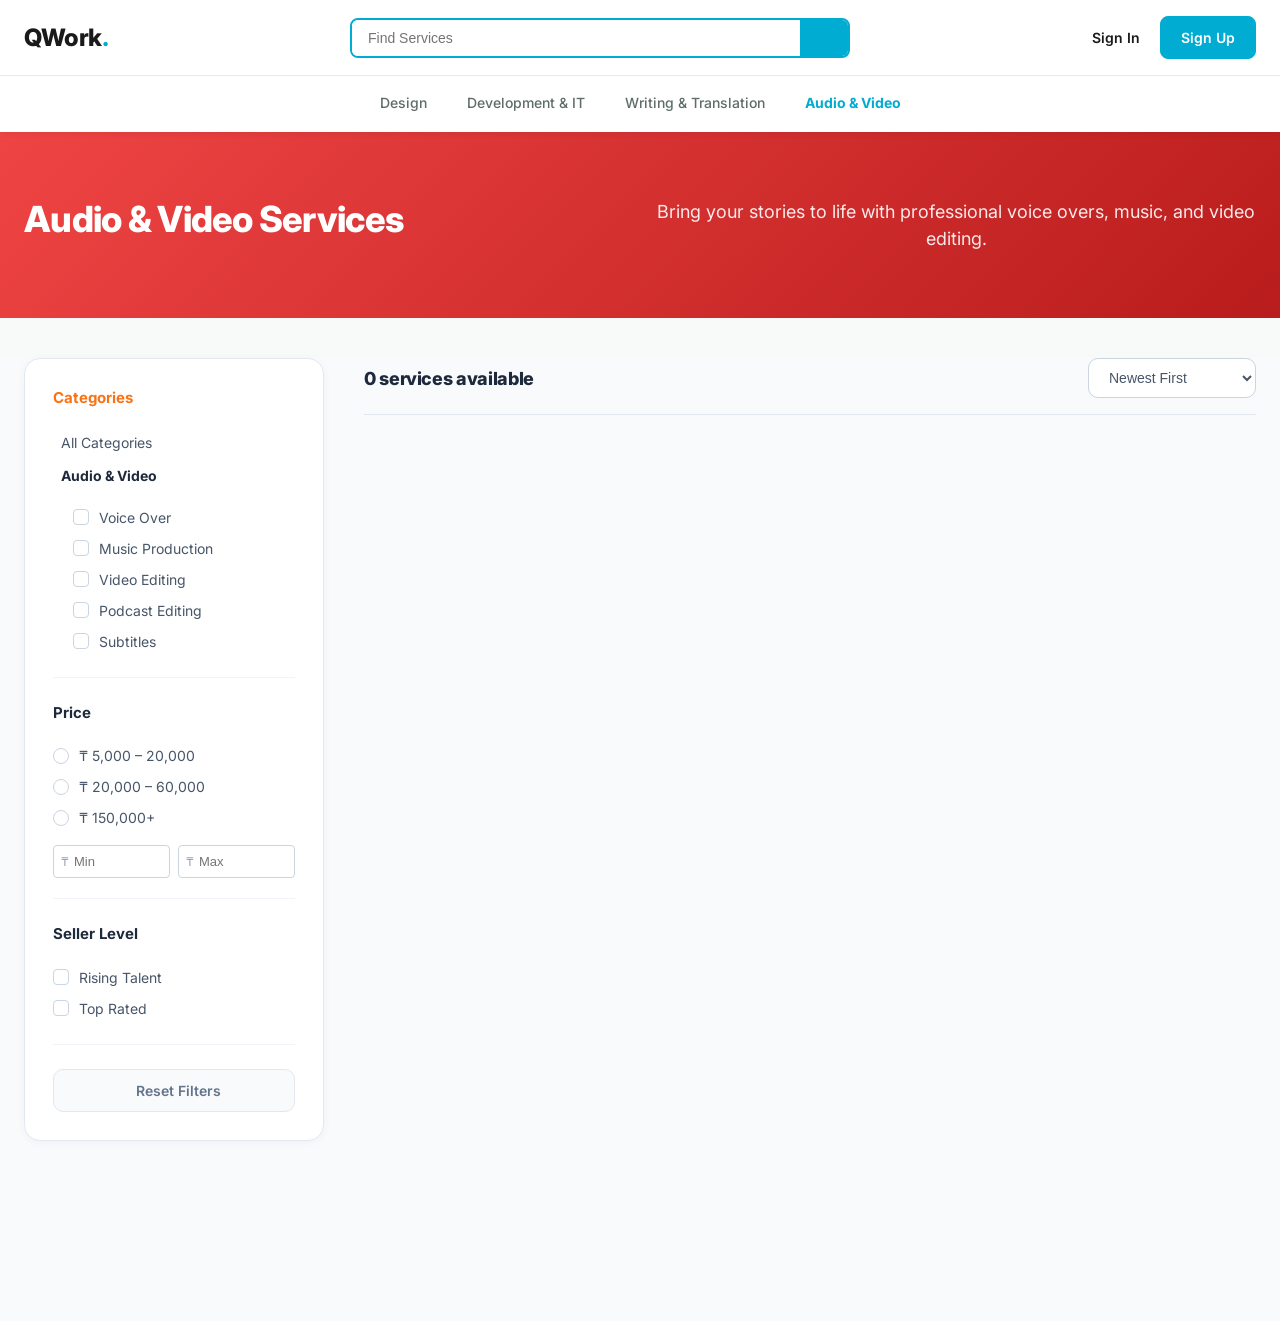
==== commit 5c6e0ed4: "feat: Refactor frontend to fetch user and gig data from API - Updated development.html and writing.h" ====
--- a/frontend/audio.html
+++ b/frontend/audio.html
@@ -287,9 +287,24 @@
         let filteredGigs = [];
         let visibleCount = 9;
 
-        document.addEventListener('DOMContentLoaded', () => {
-            allGigs = JSON.parse(localStorage.getItem('qwork_my_gigs') || '[]')
-                        .filter(g => g.category === 'Audio & Video' && g.status === 'Active');
+        document.addEventListener('DOMContentLoaded', async () => {
+            // allGigs = JSON.parse(localStorage.getItem('qwork_my_gigs') || '[]')
+            //             .filter(g => g.category === 'Audio & Video' && g.status === 'Active');
+
+            const response = await fetch('http://127.0.0.1:8000/portfolios/category/Audio%20&%20Video', {
+                method: 'GET',
+                headers: {
+                    'Content-Type': 'application/json'
+                    // 'Authorization': 'Bearer ' + localStorage.getItem('access_token')
+                },
+            });
+
+            currentUser = JSON.parse(localStorage.getItem('qwork_currentUser'));
+            document.getElementById('user-name-display').textContent = currentUser.first_name;
+            document.getElementById('user-avatar').setAttribute('src', `https://ui-avatars.com/api/?name=${currentUser.first_name}&background=random`);
+
+            const data = await response.json();
+            allGigs = data;
             
             // Handle subcategory deep linking
             const urlParams = new URLSearchParams(window.location.search);
@@ -315,13 +330,13 @@
             // Filter by price
             const min = document.getElementById('min-price').value;
             const max = document.getElementById('max-price').value;
-            if (min) filteredGigs = filteredGigs.filter(g => Number(g.price) >= Number(min));
-            if (max) filteredGigs = filteredGigs.filter(g => Number(g.price) <= Number(max));
+            if (min) filteredGigs = filteredGigs.filter(g => Number(g.price_basic) >= Number(min));
+            if (max) filteredGigs = filteredGigs.filter(g => Number(g.price_basic) <= Number(max));
 
             // Sort
             const sortBy = document.getElementById('sort-select').value;
-            if (sortBy === 'price-low') filteredGigs.sort((a, b) => a.price - b.price);
-            if (sortBy === 'price-high') filteredGigs.sort((a, b) => b.price - a.price);
+            if (sortBy === 'price-low') filteredGigs.sort((a, b) => a.price_basic - b.price_basic);
+            if (sortBy === 'price-high') filteredGigs.sort((a, b) => b.price_basic - a.price_basic);
             if (sortBy === 'newest') filteredGigs.sort((a, b) => b.id - a.id);
 
             visibleCount = 9;
@@ -361,47 +376,62 @@
             }
 
             grid.innerHTML = '';
-            toShow.forEach(gig => {
-                const card = document.createElement('div');
-                card.className = 'service-card';
-                card.onclick = () => window.location.href = `service-detail.html?id=${gig.id}`;
-                
-                const imgHtml = gig.image
-                    ? `<img src="${gig.image}" alt="${gig.title}">`
-                    : `<div style="height:100%; display:flex; align-items:center; justify-content:center; background:#e2e8f0;"><i class="ph ph-image" style="font-size:48px; color:#94a3b8;"></i></div>`;
-
-                const authorName = gig.author_name || "User";
-                const authorAvatar = gig.author_avatar || "https://i.pravatar.cc/100?img=1";
-
-                card.innerHTML = `
-                    <div class="service-image">
-                        ${imgHtml}
-                        <span class="service-tag">${gig.subcategory || gig.category}</span>
-                    </div>
-                    <div class="service-content">
-                        <div class="service-author">
-                            <img src="${authorAvatar}" alt="${authorName}">
-                            <div>
-                                <span class="author-name">${authorName}</span>
-                                <span class="author-rating"><i class="ph-fill ph-star"></i> 5.0 (New)</span>
-                            </div>
-                        </div>
-                        <h3 class="service-title">${gig.title}</h3>
-                        <div class="service-footer">
-                            <span class="price-label">FROM</span>
-                            <span class="price-value">₸ ${Number(gig.price).toLocaleString()}</span>
-                        </div>
-                    </div>
-                `;
-                grid.appendChild(card);
-            });
-
+            const renderGigs = async (toShow) => {
+                for (const gig of toShow) {
+                    const card = document.createElement('div');
+                    card.className = 'service-card';
+                    card.onclick = () => window.location.href = `service-detail.html?id=${gig.id}`;
+                    
+                    const imgHtml = gig.images[0]
+                        ? `<img src="${gig.images[0]}" alt="${gig.title}">`
+                        : `<div style="height:100%; display:flex; align-items:center; justify-content:center; background:#e2e8f0;"><i class="ph ph-image" style="font-size:48px; color:#94a3b8;"></i></div>`;
+
+                    const userData = await get_first_name(gig.user_id);
+                    const authorName = userData.first_name;
+                    const authorAvatar = gig.author_avatar || `https://ui-avatars.com/api/?name=${authorName}&background=random`;
+
+                    card.innerHTML = `
+                        <div class="service-image">
+                            ${imgHtml}
+                            <span class="service-tag">${gig.subcategory || gig.category}</span>
+                        </div>
+                        <div class="service-content">
+                            <div class="service-author">
+                                <img src="${authorAvatar}" alt="${authorName}">
+                                <div>
+                                    <span class="author-name">${authorName}</span>
+                                    <span class="author-rating"><i class="ph-fill ph-star"></i> 5.0 (New)</span>
+                                </div>
+                            </div>
+                            <h3 class="service-title">${gig.title}</h3>
+                            <div class="service-footer">
+                                <span class="price-label">FROM</span>
+                                <span class="price-value">₸ ${Number(gig.price_basic).toLocaleString()}</span>
+                            </div>
+                        </div>
+                    `;
+                    grid.appendChild(card);
+                }
+            };
+            renderGigs(toShow);
             // Toggle Show More button
             if (visibleCount < filteredGigs.length) {
                 wrapper.style.display = 'flex';
             } else {
                 wrapper.style.display = 'none';
             }
+        }
+
+        async function get_first_name(user_id) {
+            const response2 = await fetch(`http://127.0.0.1:8000/users/${user_id}`, {
+                method: 'GET',
+                headers: {
+                    'Content-Type': 'application/json',
+                    'Authorization': 'Bearer ' + localStorage.getItem('access_token')
+                },
+            });
+
+            return await response2.json();
         }
 
         function resetFilters() {
--- a/frontend/styles.css
+++ b/frontend/styles.css
@@ -1691,7 +1691,8 @@
 /* Catalog Grid - Forced 3 Columns */
 .catalog-grid {
     display: grid;
-    grid-template-columns: repeat(3, 1fr); /* Exactly 3 cards per row */
+    grid-template-columns: repeat(3, 1fr);
+    /* Exactly 3 cards per row */
     gap: 24px;
     width: 100%;
 }
@@ -1713,7 +1714,8 @@
 .category-hero h1 {
     font-size: 42px;
     font-weight: 800;
-    margin-bottom: 4px; /* Reduced from 12px */
+    margin-bottom: 4px;
+    /* Reduced from 12px */
     letter-spacing: -0.02em;
 }
 
@@ -1812,11 +1814,6 @@
 /* Hide Pagination if still in CSS */
 .pagination {
     display: none;
-}
-
-width: 100%;
-padding: 14px;
-font-size: 16px;
 }
 
 @media (max-width: 1024px) {
@@ -3161,7 +3158,8 @@
 
 .service-image {
     position: relative;
-    height: 170px; /* Reduced from 180px */
+    height: 170px;
+    /* Reduced from 180px */
 }
 
 .service-image img {
@@ -3195,7 +3193,8 @@
     display: flex;
     align-items: center;
     gap: 12px;
-    margin-bottom: 12px; /* Reduced from 16px */
+    margin-bottom: 12px;
+    /* Reduced from 16px */
 }
 
 .service-author img {
@@ -3221,16 +3220,19 @@
 }
 
 .service-title {
-    font-size: 15px; /* Reduced from 16px */
+    font-size: 15px;
+    /* Reduced from 16px */
     font-weight: 700;
     line-height: 1.4;
-    margin-bottom: 16px; /* Reduced from 20px */
+    margin-bottom: 16px;
+    /* Reduced from 20px */
     color: var(--text-primary);
     display: -webkit-box;
     -webkit-line-clamp: 2;
     -webkit-box-orient: vertical;
     overflow: hidden;
-    height: 42px; /* Fixed height for consistency */
+    height: 42px;
+    /* Fixed height for consistency */
 }
 
 .service-footer {
